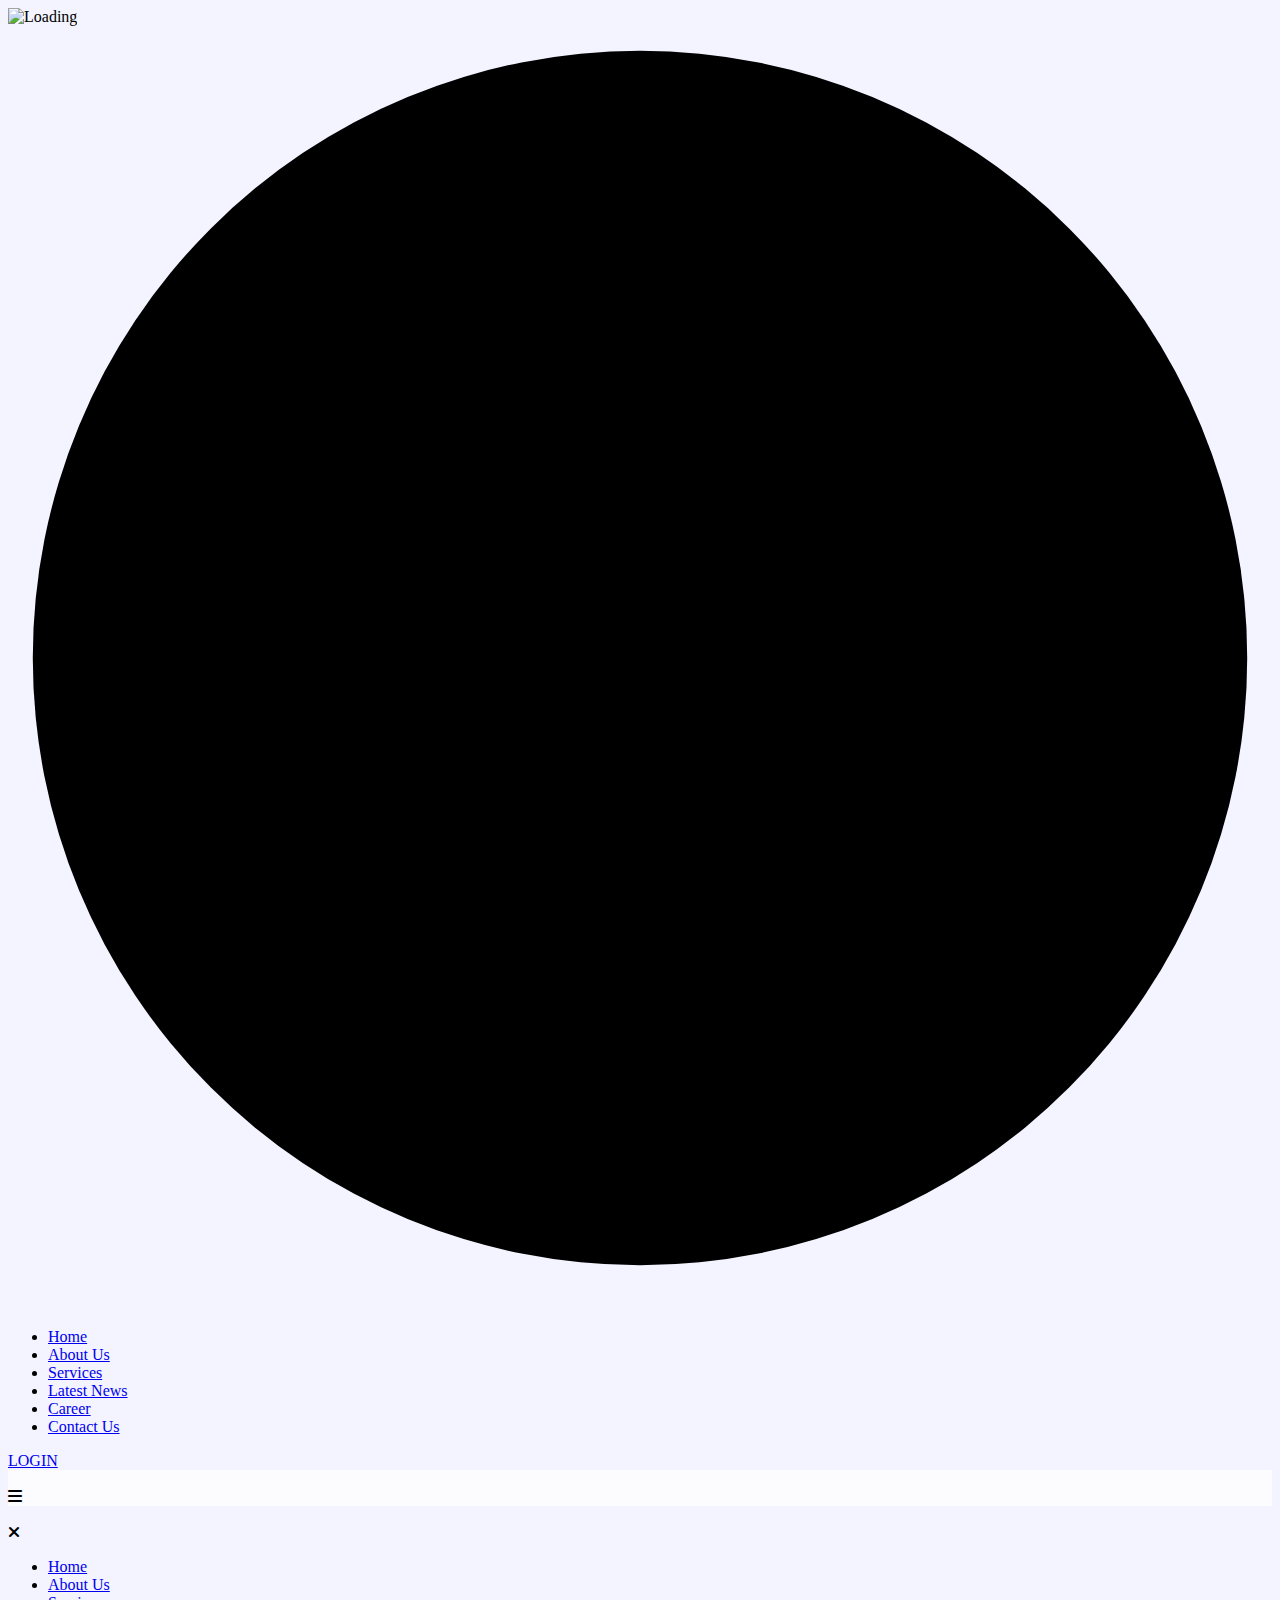
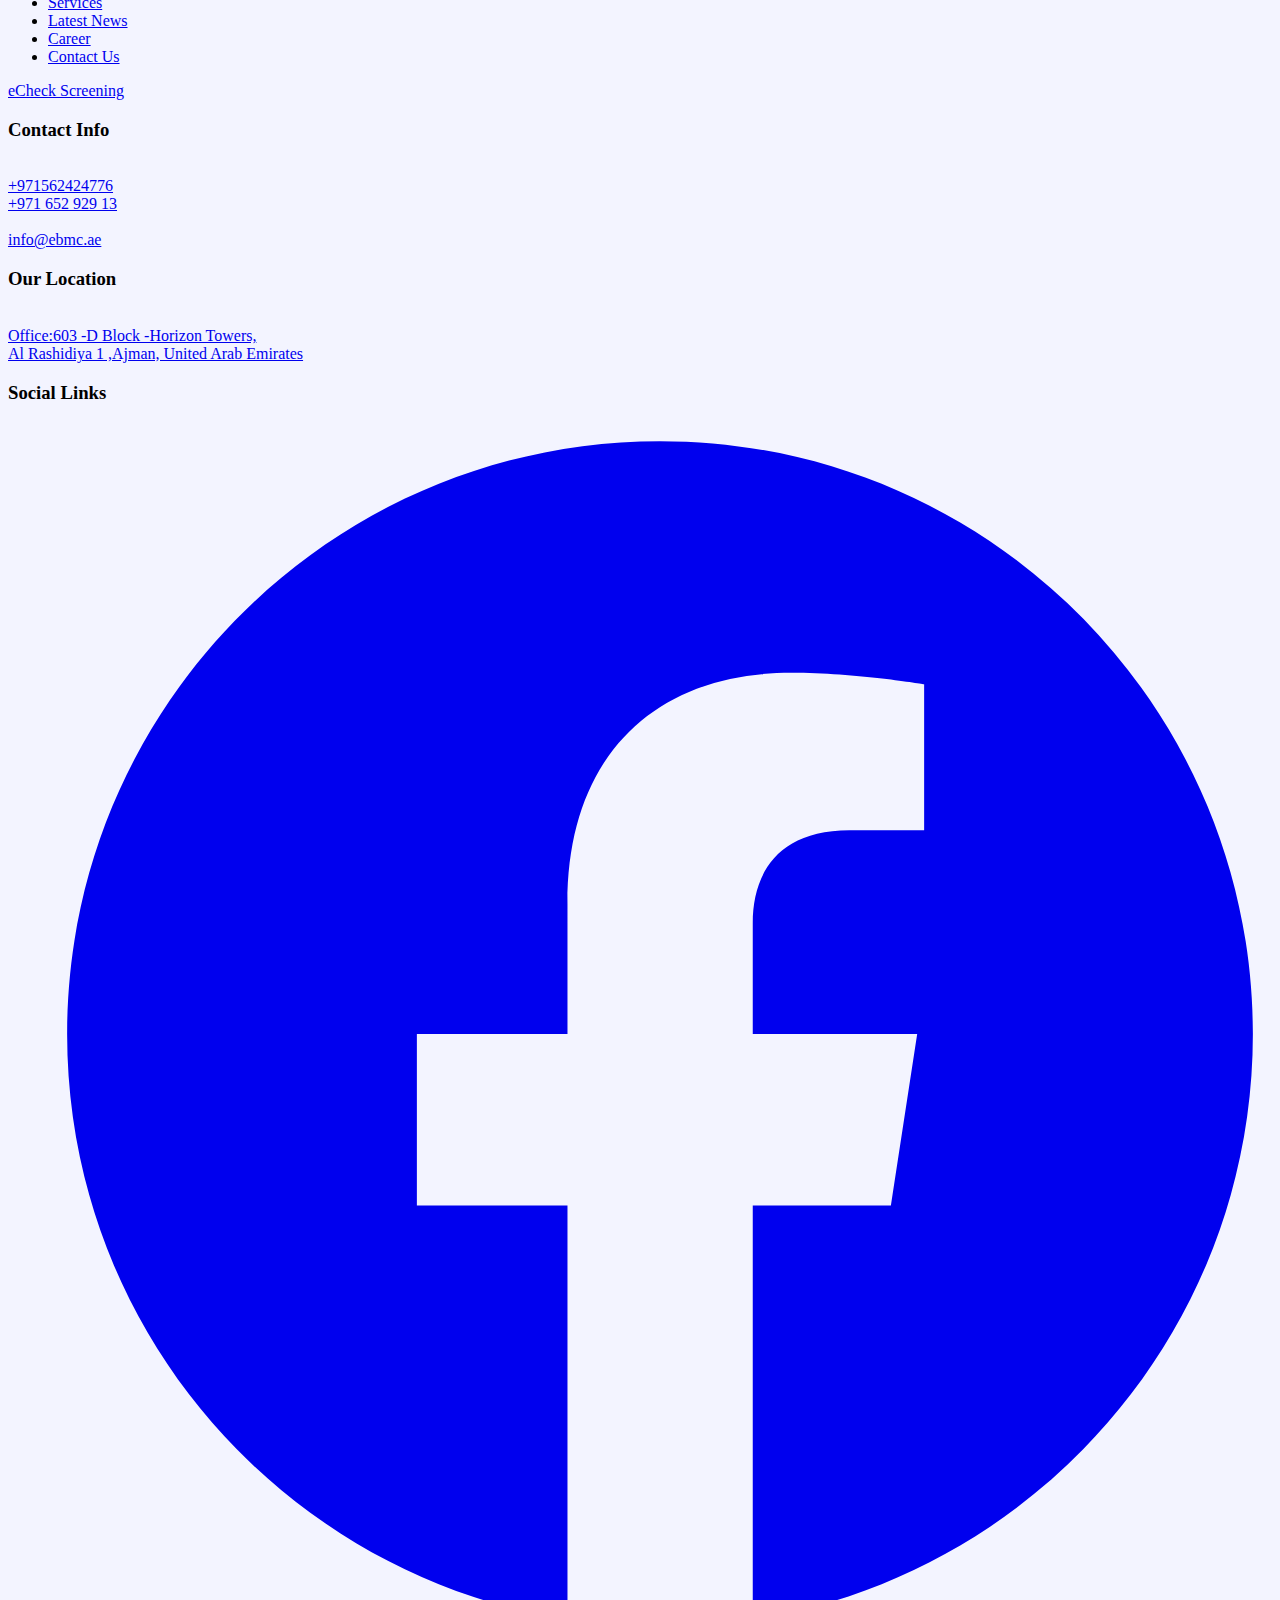
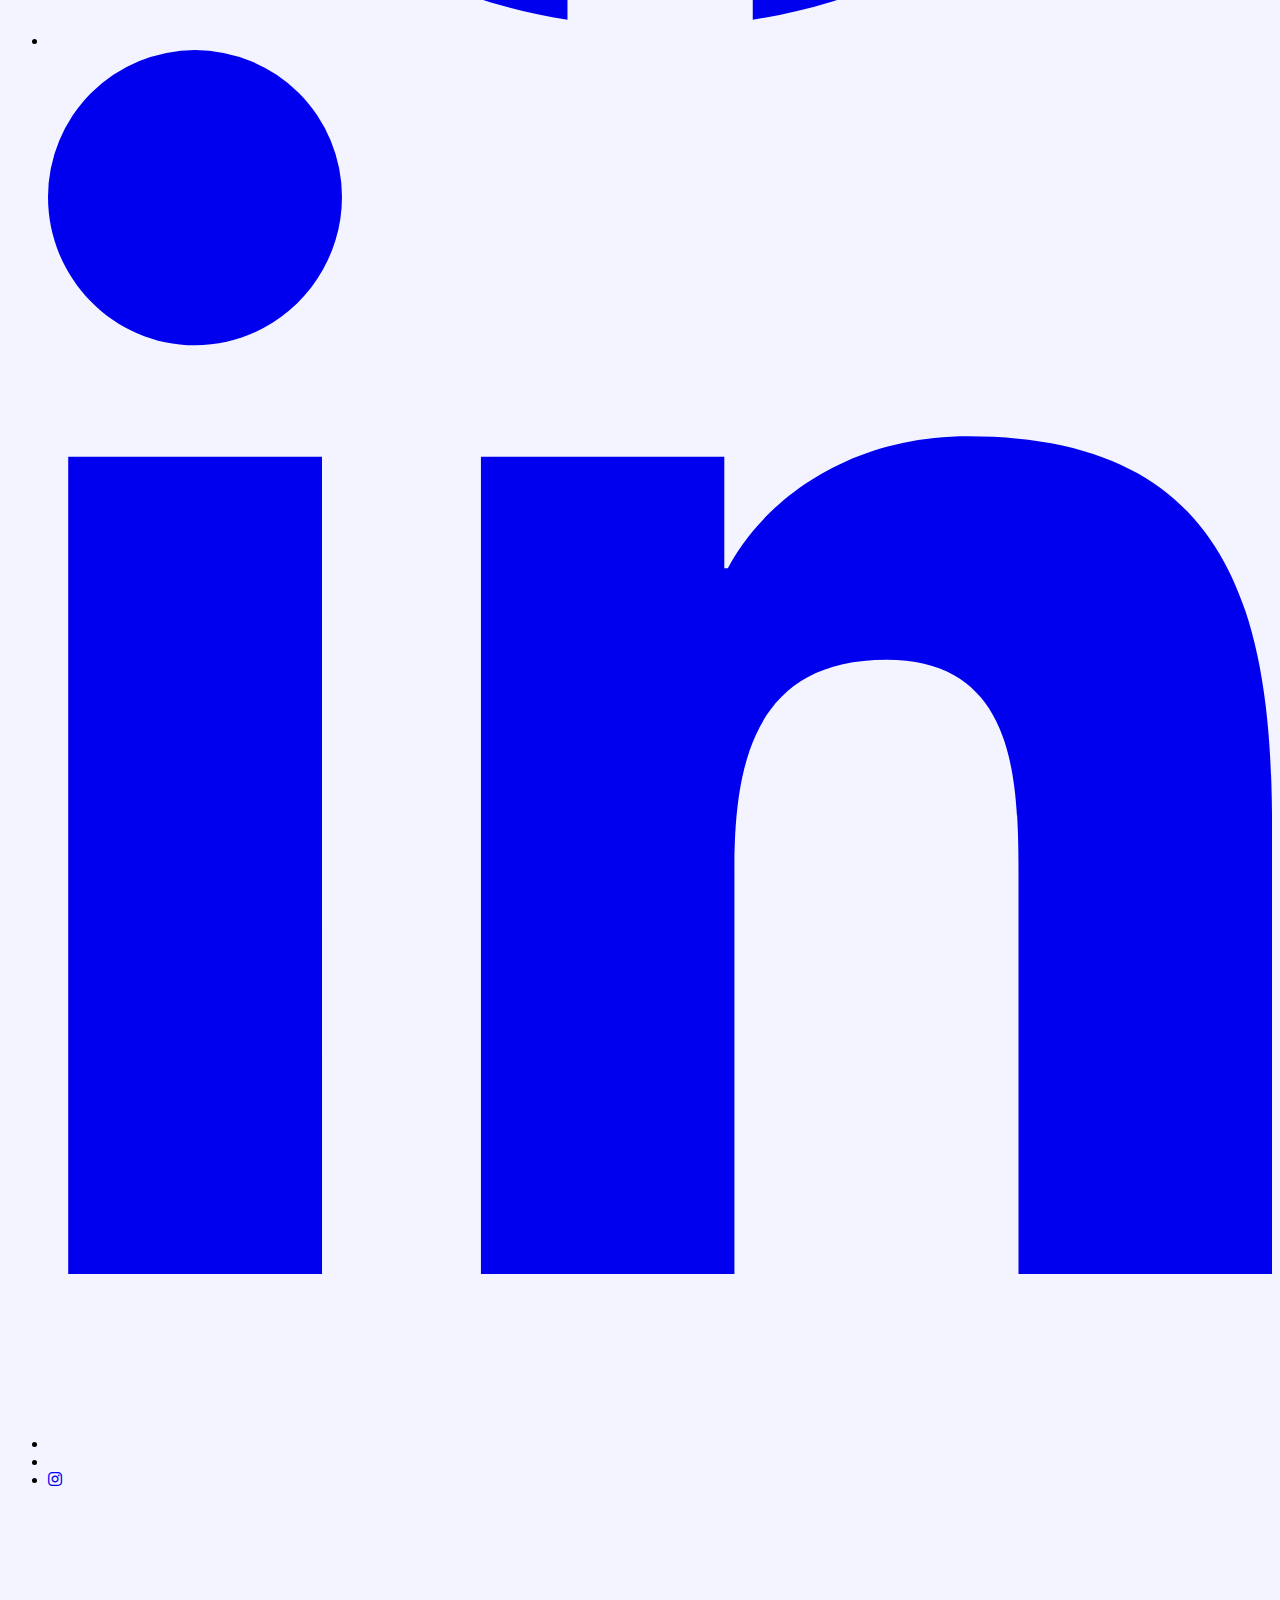
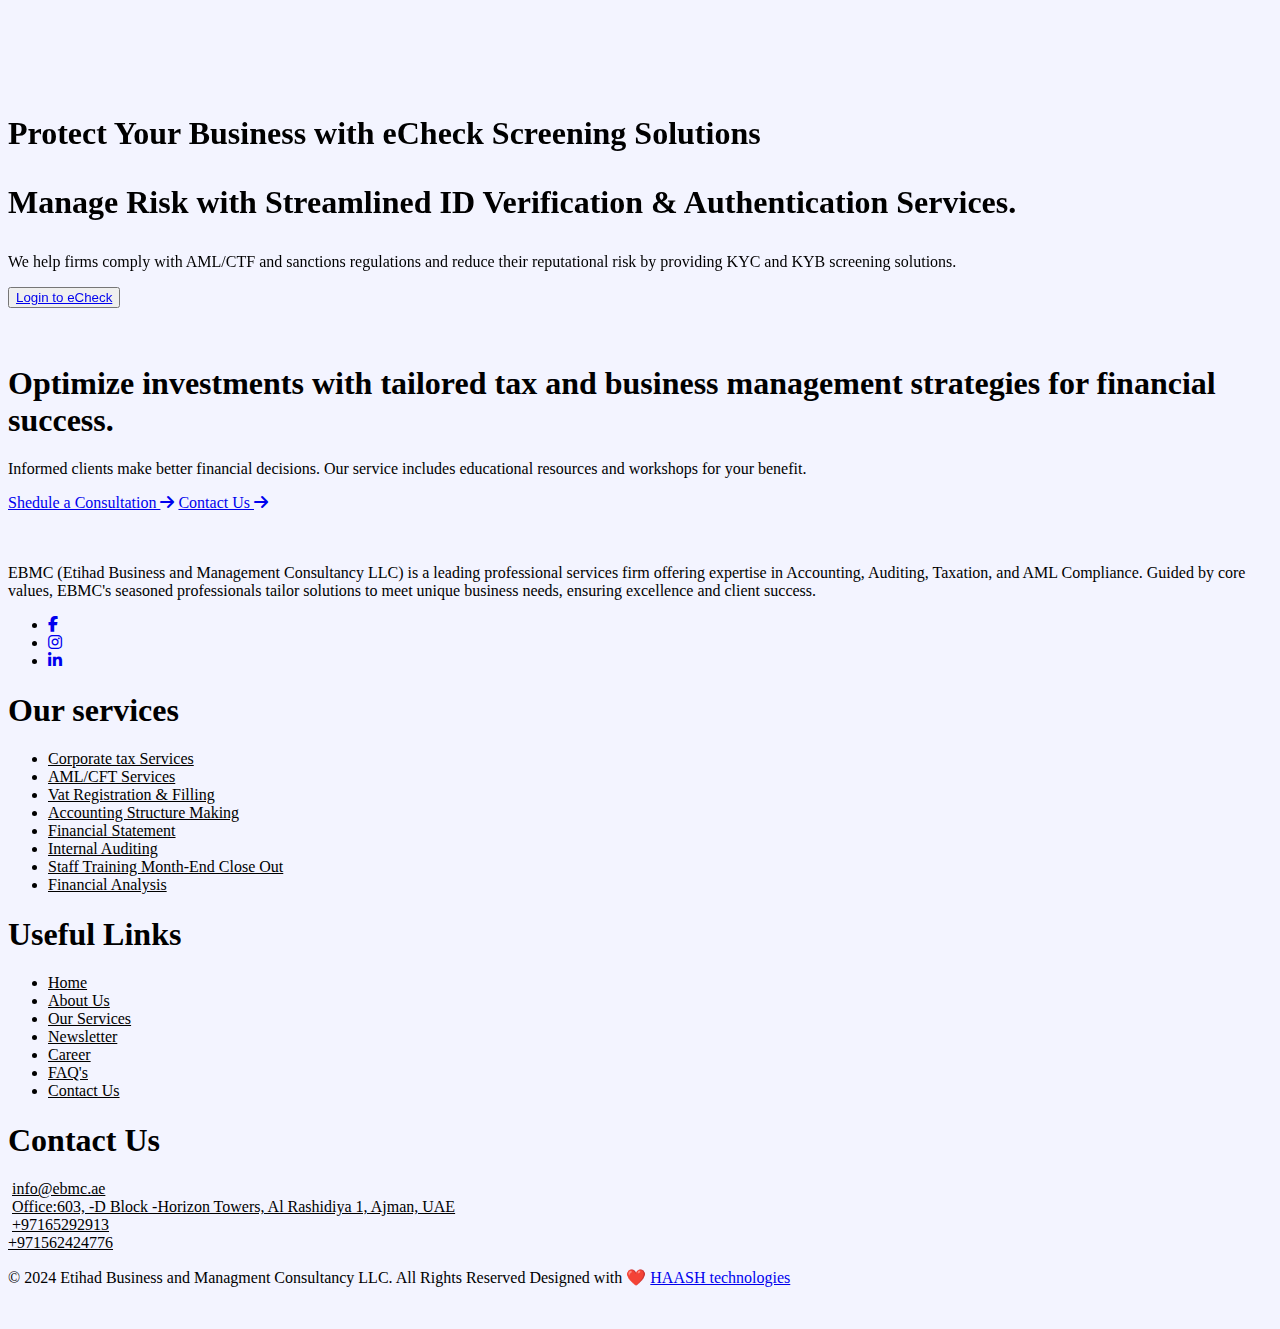
==== aml-home.html @ a1e602c5 "abbs" ====
<!DOCTYPE html>
<html lang="en">

<head>
  <meta charset="UTF-8">
  <meta name="viewport" content="width=device-width, initial-scale=1.0">
  <title>Etihad || Solution at your Finger tips</title>

  <!--=====CSS LINK=======-->
  <link rel="stylesheet" href="assets/css/plugins/bootstrap.min.css">
  <link rel="stylesheet" href="assets/css/plugins/swiper.bundle.css">
  <link rel="stylesheet" href="assets/css/plugins/font-awesome-pro.css">
  <link rel="stylesheet" href="https://cdnjs.cloudflare.com/ajax/libs/font-awesome/6.4.2/css/all.min.css">
  <link rel="preconnect" href="https://fonts.googleapis.com">
  <link rel="stylesheet" href="assets/css/plugins/nice-select.css">
  <link rel="stylesheet" href="assets/css/plugins/owl.carousel.min.css">
  <link rel="stylesheet" href="assets/css/plugins/modal-video.min.css">
  <link href="https://unpkg.com/aos@2.3.1/dist/aos.css" rel="stylesheet">
  <link rel="preconnect" href="https://fonts.googleapis.com">
  <link rel="preconnect" href="https://fonts.gstatic.com" crossorigin>
  <link
    href="https://fonts.googleapis.com/css2?family=Kumbh+Sans:wght@400;500;600;700;800&family=Lora:ital,wght@0,400;0,500;0,600;0,700;1,400;1,500;1,600;1,700&family=Nunito+Sans:ital,opsz,wght@0,6..12,400;0,6..12,500;0,6..12,600;0,6..12,700;0,6..12,800;0,6..12,900;1,6..12,500;1,6..12,600;1,6..12,700;1,6..12,800;1,6..12,900&family=Nunito:ital,wght@0,400;0,500;0,600;0,700;0,800;1,400;1,500;1,600;1,700;1,800&family=Outfit:wght@400;500;600;700;800&display=swap"
    rel="stylesheet">
  <link rel="stylesheet" href="assets/css/plugins/mobile.css">
  <link rel="stylesheet" href="assets/css/plugins/aos.css">
  <link rel="stylesheet" href="assets/css/typography.css">
  <link rel="stylesheet" href="assets/css/master.css">
  <link rel="stylesheet" href="assets/css/style.css">
  <link rel="stylesheet" href="assets/css/plugins/responsive.css">


  <!--=====FAV-ICoN=======-->
  <link rel="shortcut icon" href="web_icon_ethihad.svg" />


  <!--=====JQUERY=======-->
  <script src="assets/js/plugins/jquery-3-6-0.min.js"></script>
  <script src="https://cdnjs.cloudflare.com/ajax/libs/waypoints/4.0.1/jquery.waypoints.min.js"></script>

  <head>

    <style>
      @keyframes fadeInOut {
        0% {
          opacity: 0;
          transform: translateY(20px);
        }

        50% {
          opacity: 1;
          transform: translateY(0);
        }

        100% {
          opacity: 0;
          transform: translateY(-20px);
        }
      }

      .animated-text {
        display: inline-block;
        animation: fadeInOut 3s infinite;
      }
    </style>
  </head>

<body style="background-color: #f3f4ff;">
  <!--=====preloader START=======-->
  <div id="pre-load" class="loader5">
    <div id="loader" class="loader">
      <div class="loader-container">
        <div class="loader-icon"><img src="Eth.svg" alt="Loading"></div>
      </div>
    </div>
  </div>
  <!--=====preloader end=======-->

  <!--=====progress START=======-->

  <div class="paginacontainer">

    <div class="progress-wrap">
      <svg class="progress-circle svg-content" viewBox="-1 -1 102 102">

        <path d="M50,1 a49,49 0 0,1 0,98 a49,49 0 0,1 0,-98" />
      </svg>
    </div>

  </div>

  <!--=====progress END=======-->

  <!--=====HEADER =======-->
  <header class="header about-bg d-none d-lg-block">
    <div class="header-area header header-sticky" id="header">
      <div class="container">
        <div class="row">

          <div class="col-12">
            <div class="header-elements">
              <div class="site-logo">

                <a href="index.html"><img style="height: 56px;" src="Eth.svg" alt=""></a>



              </div>
              <div class="main-menu-ex homepage5 mainmenuex1">
                <ul>
                  <li class="mega-dropdawn"><a href="index.html">Home </i></a>

                  </li>
                  <li><a href="about.html" class="font-outfit font-18 weight-500 color-1">About Us</a></li>
                  <li><a href="servicev1.html" class="font-outfit font-18 weight-500 color-1"> Services </a>
                  <li><a href="news.html" class="font-outfit font-18 weight-500 color-1">Latest News </a>
                  <li><a href="career.html" class="font-outfit font-18 weight-500 color-1">Career </a>

                  </li>

                  <li><a href="contact2.html" class="font-outfit font-18 weight-500 color-1">Contact Us </a>

                  </li>

                </ul>
              </div>
              <div class="contact-3 d-lg-block d-none">
                <div class="all-3-btn theme-btn1">

                  <div class="theme-btn5">
                    <a href="aml-signin.html" class="theme-btn6  font-outfit font-16 weight-700"> LOGIN</a>
                  </div>


                </div>
              </div>
            </div>
          </div>
        </div>
      </div>
    </div>
  </header>
  <!--===== HEADER END=======-->

  <!--=====Mobile header start=======-->
  <div class="mobile-header mobile-header-4 d-block d-lg-none homepagesmall"
    style="background-color: rgba(255, 255, 255, 0.7);">
    <div class="container-fluid">
      <div class="col-12 ">
        <div class="mobile-header-elements">
          <div class="mobile-logo">
            <!-- <a href="index.html"><img src="ehihad logo as.png" alt=""></a> -->
            <a href="index.html"><img style="height: 56px;" src="Eth.svg" alt=""></a>
          </div>
          <div class="mobile-nav-icon dots-menu">
            <i class="fa-solid fa-bars"></i>
          </div>
        </div>
      </div>
    </div>
  </div>

  <div class="mobile-sidebar">
    <div class="logoicons-area">
      <div class="logos">
        <img src="ehihad logo as.png" alt="">
      </div>
      <div class="menu-close">
        <i class="fa-solid fa-xmark"></i>
      </div>
    </div>
    <div class="mobile-nav">

      <ul class="mobile-nav-list">
        <li><a href="index.html" class="font-outfit font-16 weight-500 color">Home </a>

        </li>

        <li><a href="about.html" class="font-outfit font-18 weight-600 color">About Us</a></li>

        <li><a href="servicev1.html" class="font-outfit font-16 weight-500 color"> Services</a>

        </li>
        <li><a href="news.html" class="font-outfit font-18 weight-500 color-1">Latest News </a>
        <li><a href="career.html" class="font-outfit font-18 weight-500 color-1">Career </a>

        </li>

        <li><a href="contact2.html" class="font-outfit font-18 weight-500 color-1">Contact Us </a>

        </li>
      </ul>
      <div class="allmobilesection">
        <a href="#" class="font-outfit  font-18 lineh-18 weight-700 color mobilemenubtn">eCheck Screening</a>
        <div class="single-footer single-footer-menu single-footer4">
          <h3 class="font-outfit font-24 lineh-24 weight-600 color margin-b margin-t24">Contact Info</h3>
          <div class="footer4-contact-info">
            <div class="contact-info-single">
              <div class="contact-info-icon">
                <img src="/phone2.png" alt="">
              </div>
              <div class="contact-info-text">
                <a href="tel:+971562424776" class="font-outfit font-16 lineh-26 weight-500 color-21">+971562424776</a>
                <br> <a href="tel:+97165292913" class="font-outfit font-16 lineh-26 weight-500 color-21">+971 652 929
                  13</a>
              </div>
            </div>

            <div class="contact-info-single">
              <div class="contact-info-icon width:10px">
                <img src="/email7.png" alt="">
              </div>
              <div class="contact-info-text">
                <a href="mailto:info@ebmc.ae" class="font-outfit font-16 lineh-26 weight-500 color-21">info@ebmc.ae</a>
              </div>
            </div>

            <div class="single-footer single-footer-menu single-footer4">
              <h3 class="font-outfit font-24 lineh-24 weight-600 color margin-b margin-t24">Our Location</h3>

              <div class="contact-info-single">
                <div class="contact-info-icon">
                  <img src="/location2.png" alt="">
                </div>
                <div class="contact-info-text">
                  <a href="mailto:info@ebmc.ae" class="font-outfit font-16 lineh-26 weight-500 color-21">Office:603 -D
                    Block -Horizon Towers, <br>Al Rashidiya 1 ,Ajman, United Arab Emirates</a>
                </div>
              </div>

            </div>
            <div class="single-footer single-footer-menu single-footer4">
              <h3 class="font-outfit font-24 lineh-24 weight-600 color margin-b margin-t24">Social Links</h3>

              <div class="social social4-menu social4">
                <ul>
                  <li>
                    <a data-bs-toggle="tooltip" title="Facebook"
                      href="https://www.facebook.com/eatcuae?mibextid=hu50Ix"><svg class="svg-inline--fa fa-facebook"
                        aria-hidden="true" focusable="false" data-prefix="fab" data-icon="facebook" role="img"
                        xmlns="http://www.w3.org/2000/svg" viewBox="0 0 512 512" data-fa-i2svg="">
                        <path fill="currentColor"
                          d="M504 256C504 119 393 8 256 8S8 119 8 256c0 123.8 90.69 226.4 209.3 245V327.7h-63V256h63v-54.64c0-62.15 37-96.48 93.67-96.48 27.14 0 55.52 4.84 55.52 4.84v61h-31.28c-30.8 0-40.41 19.12-40.41 38.73V256h68.78l-11 71.69h-57.78V501C413.3 482.4 504 379.8 504 256z">
                        </path>
                      </svg><!-- <i class="fa-brands fa-facebook"></i> Font Awesome fontawesome.com --></a>
                  </li>
                  <li>
                    <a data-bs-toggle="tooltip" title="Linked in"
                      href="https://www.linkedin.com/company/etihad-accounting-and-tax-consultancy/"><svg
                        class="svg-inline--fa fa-linkedin-in" aria-hidden="true" focusable="false" data-prefix="fab"
                        data-icon="linkedin-in" role="img" xmlns="http://www.w3.org/2000/svg" viewBox="0 0 448 512"
                        data-fa-i2svg="">
                        <path fill="currentColor"
                          d="M100.3 448H7.4V148.9h92.88zM53.79 108.1C24.09 108.1 0 83.5 0 53.8a53.79 53.79 0 0 1 107.6 0c0 29.7-24.1 54.3-53.79 54.3zM447.9 448h-92.68V302.4c0-34.7-.7-79.2-48.29-79.2-48.29 0-55.69 37.7-55.69 76.7V448h-92.78V148.9h89.08v40.8h1.3c12.4-23.5 42.69-48.3 87.88-48.3 94 0 111.3 61.9 111.3 142.3V448z">
                        </path>
                      </svg><!-- <i class="fa-brands fa-linkedin-in"></i> Font Awesome fontawesome.com --></a>
                  </li>
                  <li>
                  <li><a href="https://www.instagram.com/etihad_bmc?igsh=d3FqOHIzMW1yOXBr&utm_source=qr"><i
                        class="fa-brands fa-instagram"></i></a></li>
                  </li>

                </ul>
              </div>

            </div>

          </div>

        </div>
      </div>
    </div>
  </div>
  <!--===== Mobile header end=======-->
  <!--===== WElCOME STARTS=======-->
  <!-- <div class="welcomeabout-area">
    <div class="row">
      <div class="col-lg-12">
        <div class="welcomeaboiut2 text-center">
          <h1 class="font-lora font-60 lineh-64 weight-500 color margin-b24">Career</h1>
          <p class="font-20 weight-500 font-ks lineh-20 color"><a href="index.html" class="color">Home</a><span><i
                class="fa-solid fa-angle-right"></i></span>Career</p>
        </div>
      </div>
    </div>
  </div> -->
  <!--===== WElCOME END=======-->

  <div style="margin-top: 100px;" class="section  overlay-opacity-8 bg-cover lazy " data-loaded="true">

    <div class="container">

      <div class="row text-center-md text-center-xs d-middle justify-content-start">

        <div class="col-12 col-lg-6 mb-5  text-white aos-init aos-animate" data-aos="fade-in" data-aos-delay="0"
          data-aos-offset="0">
          <div class="col-md-12" style="color: black;">
						<img class="img-fluid p-4" style="height: 100px;"pnglogo-02-01.png" alt="">
					</div>

          <!-- main title -->
          <h1 class="display-4 fw-bold mb-0">
            <span class="d-inline-block color-29 ">

              <span class="about3span  font-ks lineh-16 font-16 weight-600 color-29 d-inline-block margin-b24">Protect
                Your Business with eCheck Screening Solutions</span>

              <p >Manage Risk with Streamlined ID Verification & Authentication Services.</p>
            </span>
          </h1>

          <!-- slogan -->
          <p class="h6 fw-normal color-29 pt-4  mb-0">
            We help firms comply with AML/CTF and sanctions regulations and reduce their reputational risk by providing
            KYC and KYB screening solutions.

          </p>
          <div>
           
              <button class="loginbtn_mobile d-sm-block d-lg-none" >
                <a href="aml-signin.html" class=" weight-700 "> Login to eCheck</a>
              </button>


           
          </div>
        </div>

        <div class="col-12 col-lg-6 pb-5 text-align-end text-center-md text-center-xs aos-init aos-animate"
          data-aos="fade-in" data-aos-delay="50" data-aos-offset="0">

          <div class="d-inline-block  shadow-primary-xs rounded p-4 p-md-5 w-100 max-w-40 text-align-end">


            <div class="" data-aos="zoom-out" data-aos-duration="1200">
              <div class=             <img src="onimg/Artboard 1.webp" alt="" class="amlimg-1">
                <img src="onimg/out1.webp" alt="" class="amlimg-2 ">
                <img src="onimg/about img 2.jpeg" alt="" class="amlimg-3 ">
              </div>

            </div>


          </div>

        </div>

      </div>

    </div>

  </div>

  <!--===== CTA STARST=======-->
  <div class="cta5-section-area section-padding4">
    <img src="ntor/elementor72.png" alt="" class="elementors72">
    <div class="container">
      <div class="row align-items-center">
        <div class="col-lg-6">
          <div class="cta5-auhtor6-area pt-5">
            <h1 class="font-ks font-48 lineh-52 color weight-600 margin-b text-capitalize">Optimize
              investments with tailored tax and business management strategies for financial success.</h1>
            <p class="font-ks  lineh-26 weight-500 color-21">Informed clients make better financial
              decisions. Our service includes educational resources and workshops for your benefit.</p>
          </div>
        </div>
        <div class="col-lg-2"></div>
        <div class="col-lg-4">
          <div class="cta5-btn5-sexction">
            <a href="https://wa.link/o4ztme" target="_blank"
              class="theme6-btn6 bakgrnd5 font-ks lineh-16 weight-700 color font-16">Shedule a Consultation <span><i
                  class="fa-solid fa-arrow-right"></i></span></a>
            <a href="contact2.html" class="theme6-btn6 backgrnd6 font-ks lineh-16 weight-700 color-29 font-16">Contact
              Us <span><i class="fa-solid fa-arrow-right"></i></span></a>
          </div>
        </div>
      </div>
    </div>
    <img src="ntor/elementor72.png" alt="" class="elementors73">
  </div>
  <!--===== CTA END=======-->

  <!--===== FOOTER  STARTS=======-->
  <div class="footer5-section5-area5">
    <div class="container">
      <div class="row">
        <div class="col-lg-12">
          <div class="footer-all-padding section-padding5">
            <div class="row">
              <div class="col-lg-4 col-md-6">
                <div class="footer-logo2">
                  <img style="height: 56px;" src="Eth.svg" alt="">
                  <p class="font-16 lineh-26  weight-400 font-outfit margin-b24 margin-t">
                    EBMC (Etihad Business and Management Consultancy LLC) is a leading professional services firm
                    offering expertise in Accounting, Auditing, Taxation, and AML Compliance. Guided by core values,
                    EBMC's seasoned professionals tailor solutions to meet unique business needs, ensuring excellence
                    and client success.</p>
                  <div class="social2-links homelist">
                    <ul>
                      <li><a href="https://www.facebook.com/eatcuae?mibextid=hu50Ix"><i
                            class="fa-brands fa-facebook-f"></i></a></li>

                      <li><a href="https://www.instagram.com/etihad_bmc?igsh=d3FqOHIzMW1yOXBr&utm_source=qr"><i
                            class="fa-brands fa-instagram"></i></a></li>
                      <li><a href="https://www.linkedin.com/company/etihad-accounting-and-tax-consultancy/"
                          class="ml1"><i class="fa-brands fa-linkedin-in"></i></a></li>

                    </ul>
                  </div>

                </div>
              </div>
              <div class="col-lg-2 col-md-6">
                <div class="our-service-area">
                  <h1 style="color: black;" class="font-20 color-21 lineh-20 font-outfit margin-b24 weight-600">Our
                    services</h1>
                  <div class="servicefooter-list">
                    <ul>

                      <li><a style="color: black" href="#"
                          class="font-outfit font-16 color-21 lineh-16 weight-400 margin-t d-inline-block">Corporate tax
                          Services</a></li>
                      <li><a style="color: black" href="#"
                          class="font-outfit font-16 color-21 lineh-16 weight-400 margin-t d-inline-block">AML/CFT
                          Services</a></li>
                      <li><a style="color: black" href="#"
                          class="font-outfit font-16 color-21 lineh-16 weight-400 margin-t d-inline-block">Vat
                          Registration & Filling</a></li>
                      <li><a style="color: black" href="#"
                          class="font-outfit font-16 color-21 lineh-16 weight-400 margin-t d-inline-block">Accounting
                          Structure Making</a></li>
                      <li><a style="color: black" href="#"
                          class="font-outfit font-16 color-21 lineh-16 weight-400 margin-t d-inline-block">Financial
                          Statement</a></li>
                      <li><a style="color: black" href="#"
                          class="font-outfit font-16 color-21 lineh-16 weight-400 margin-t d-inline-block">Internal
                          Auditing</a></li>
                      <li><a style="color: black" href="#"
                          class="font-outfit font-16 color-21 lineh-16 weight-400 margin-t d-inline-block">Staff
                          Training Month-End Close Out</a></li>
                      <li><a style="color: black" href="#"
                          class="font-outfit font-16 color-21 lineh-16 weight-400 margin-t d-inline-block">Financial
                          Analysis</a></li>
                    </ul>
                  </div>
                </div>
              </div>
              <div class="col-lg-1"></div>
              <div class="col-lg-2 col-md-6">
                <div class="our-service-area">
                  <h1 style="color: black" class="font-20 color-21 lineh-20 font-outfit margin-b24 weight-600">Useful
                    Links</h1>
                  <div class="servicefooter-list ">
                    <ul>
                      <li><a style="color: black" href="index.html"
                          class="font-outfit font-16 color-21 lineh-16 weight-400">Home</a></li>
                      <li><a style="color: black" href="about.html"
                          class="font-outfit font-16 color-21 lineh-16 weight-400 margin-t d-inline-block">About Us </a>
                      </li>
                      <li><a style="color: black" href="servicev1.html"
                          class="font-outfit font-16 color-21 lineh-16 weight-400 margin-t d-inline-block">Our
                          Services</a></li>
                      <li><a style="color: black" href="news.html"
                          class="font-outfit font-16 color-21 lineh-16 weight-400 margin-t d-inline-block">Newsletter</a>
                      </li>
                      <li><a style="color: black" href="career.html"
                          class="font-outfit font-16 color-21 lineh-16 weight-400 margin-t d-inline-block">Career</a>
                      </li>
                      <li><a style="color: black" href="contact2.html"
                          class="font-outfit font-16 color-21 lineh-16 weight-400 margin-t d-inline-block">FAQ's</a>
                      </li>
                      <li><a style="color: black" href="contact2.html"
                          class="font-outfit font-16 color-21 lineh-16 weight-400 margin-t d-inline-block">Contact
                          Us</a></li>
                    </ul>
                  </div>
                </div>
              </div>
              <div class="col-lg-3 col-md-6">
                <div class="contact-footer">
                  <h1 style="color: black" class="font-20 color-21 lineh-20 font-outfit margin-b24 weight-600">Contact
                    Us</h1>
                  <div class="email4">
                    <img src="/email4.svg" alt="">
                    <a style="color: black" href="mailto:info@ebmc.ae"
                      class="font-16 lineh-24 color-21 weight-400 font-outfit">info@ebmc.ae</a>
                  </div>
                  <div class="email4 margin-t">
                    <img src="/location3.svg" alt="">
                    <a style="color: black" href="mailto:info@ebmc.ae"
                      class="font-16 lineh-24 color-21 weight-400 font-outfit">Office:603, -D Block -Horizon Towers, Al
                      Rashidiya 1, Ajman, UAE</a>
                  </div>
                  <div class="email4 margin-t">
                    <img src="/phone5.svg" alt="">
                    <a style="color: black" href="tel:97165292913"
                      class="font-16 lineh-24 color-21 weight-400 font-outfit">+97165292913</a> <br>

                    <a style="color: black" href="tel:1234567890"
                      class="font-16 lineh-24 color-21 weight-400 font-outfit">+971562424776</a>
                  </div>

                </div>
              </div>
            </div>
          </div>
        </div>

        <div class="border-10"></div>
        <div class="copyright">
          <div class="row">
            <div class="col-lg-12 text-center">
              <div class="copyright1">
                <p class="font-outfit font-16 lineh-26 weight-400 ">© 2024 Etihad Business and Managment Consultancy
                  LLC. All Rights Reserved Designed with ❤️ <a href="https://teamhaash.com/">HAASH technologies</a></p>
              </div>
            </div>
          </div>
        </div>
      </div>
    </div>
    <img src="ntor/elementor35.png" alt="" class="elementors4">
  </div>
  <!--===== FOOTER  END=======-->

  <!--=====JS=======-->
  <script src="assets/js/plugins/bootstrap.min.js"></script>
  <script src="assets/js/plugins/swiper.bundle.js"></script>
  <script src="assets/js/plugins/owl.carousel.min.js"></script>
  <script src="assets/js/plugins/jquery-modal-video.min.js"></script>
  <script src="assets/js/plugins/fontawesome.js"></script>
  <script src="assets/js/plugins/counter.js"></script>
  <script src="https://unpkg.com/aos@2.3.1/dist/aos.js"></script>
  <script src="assets/js/plugins/jquery.nice-select.js"></script>
  <script src="https://cdnjs.cloudflare.com/ajax/libs/jquery.lazyload/1.9.1/jquery.lazyload.min.js"></script>
  <script src="assets/js/plugins/jquery.lineProgressbar.js"></script>
  <script src="assets/js/plugins/isotope.pkgd.min.js"></script>
  <script src="assets/js/plugins/propper.min.js"></script>
  <script src="https://unpkg.com/imagesloaded@5/imagesloaded.pkgd.min.js"></script>
  <script src="https://cdnjs.cloudflare.com/ajax/libs/jquery.imagesloaded/5.0.0/imagesloaded.pkgd.min.js"></script>
  <script src="assets/js/plugins/tippy.js"></script>
  <script src="assets/js/plugins/jquery.nice-select.js"></script>
  <script src="https://cdn.jsdelivr.net/npm/@popperjs/core@2.11.6/dist/umd/popper.min.js"
    integrity="sha384-oBqDVmMz9ATKxIep9tiCxS/Z9fNfEXiDAYTujMAeBAsjFuCZSmKbSSUnQlmh/jp3"
    crossorigin="anonymous"></script>
  <script src="assets/js/plugins/mobilemenu.js"></script>
  <script src="assets/js/main.js"></script>

</body>

</html>
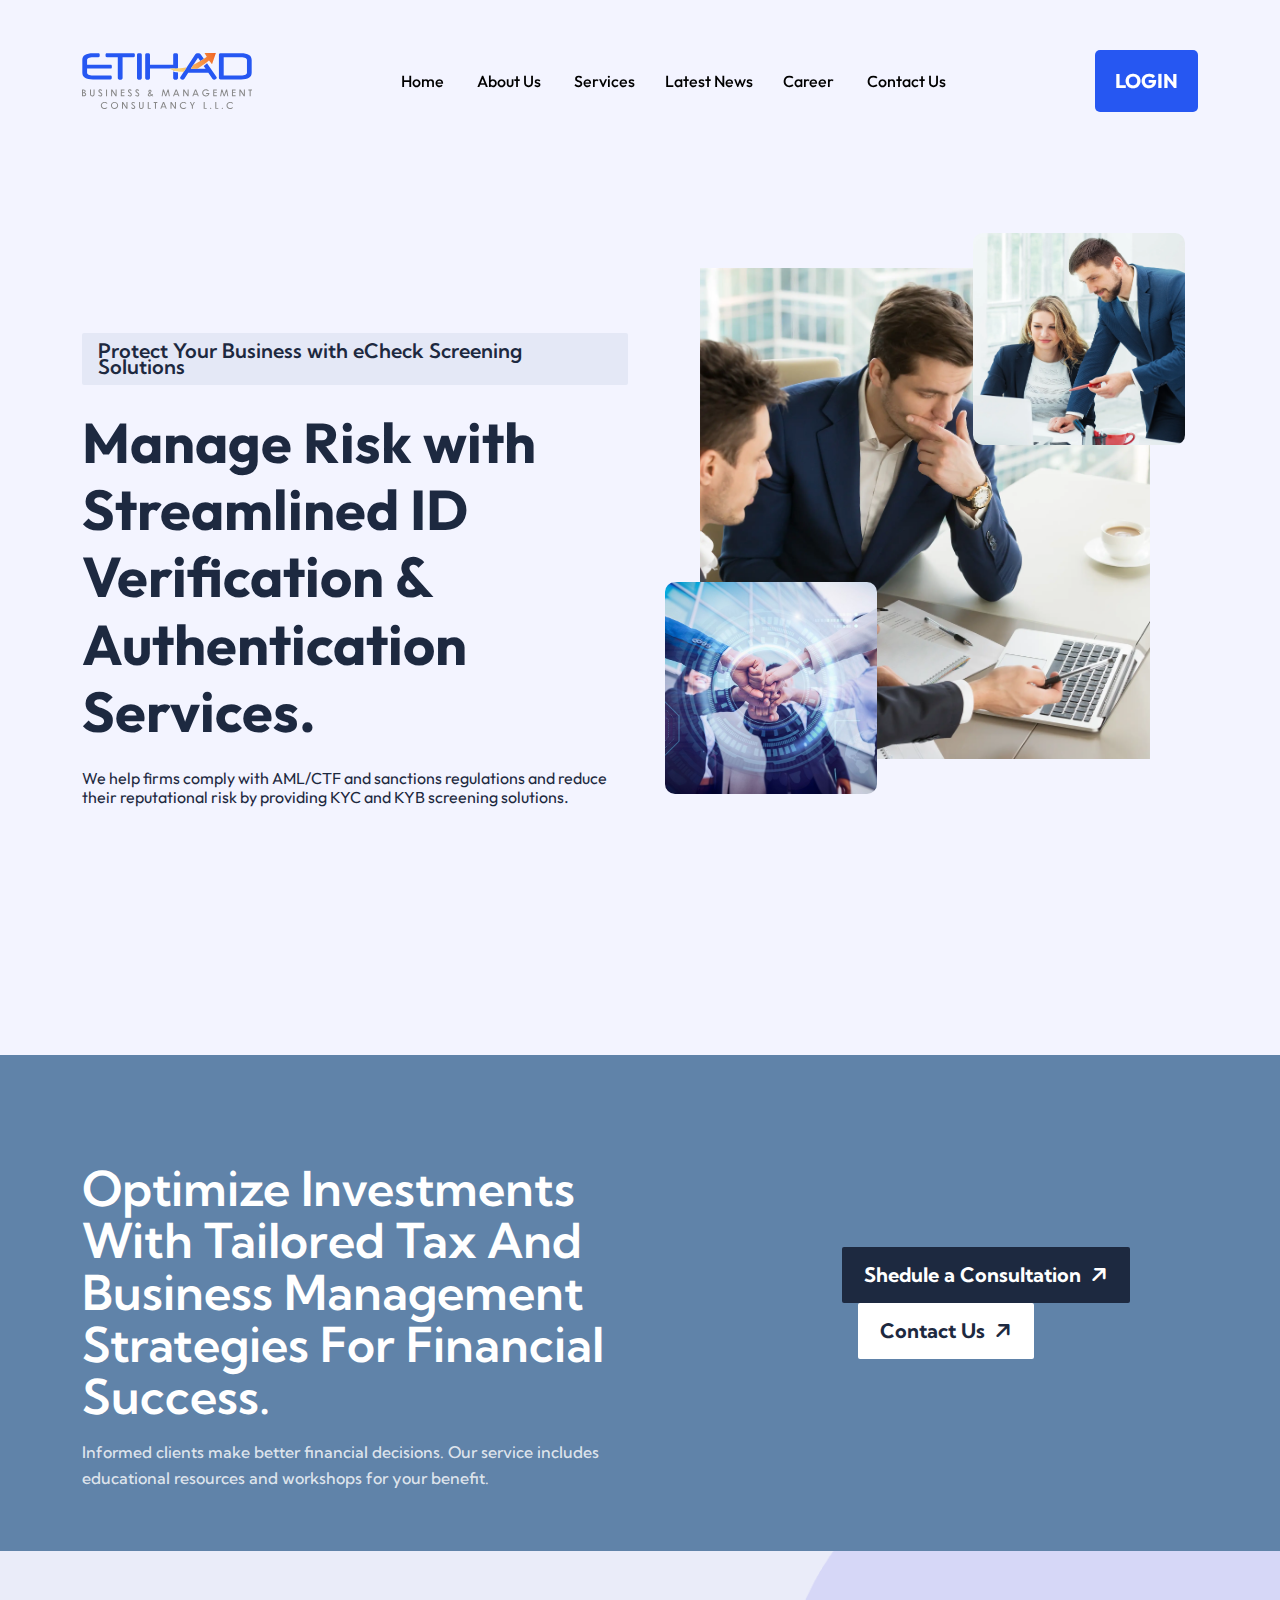
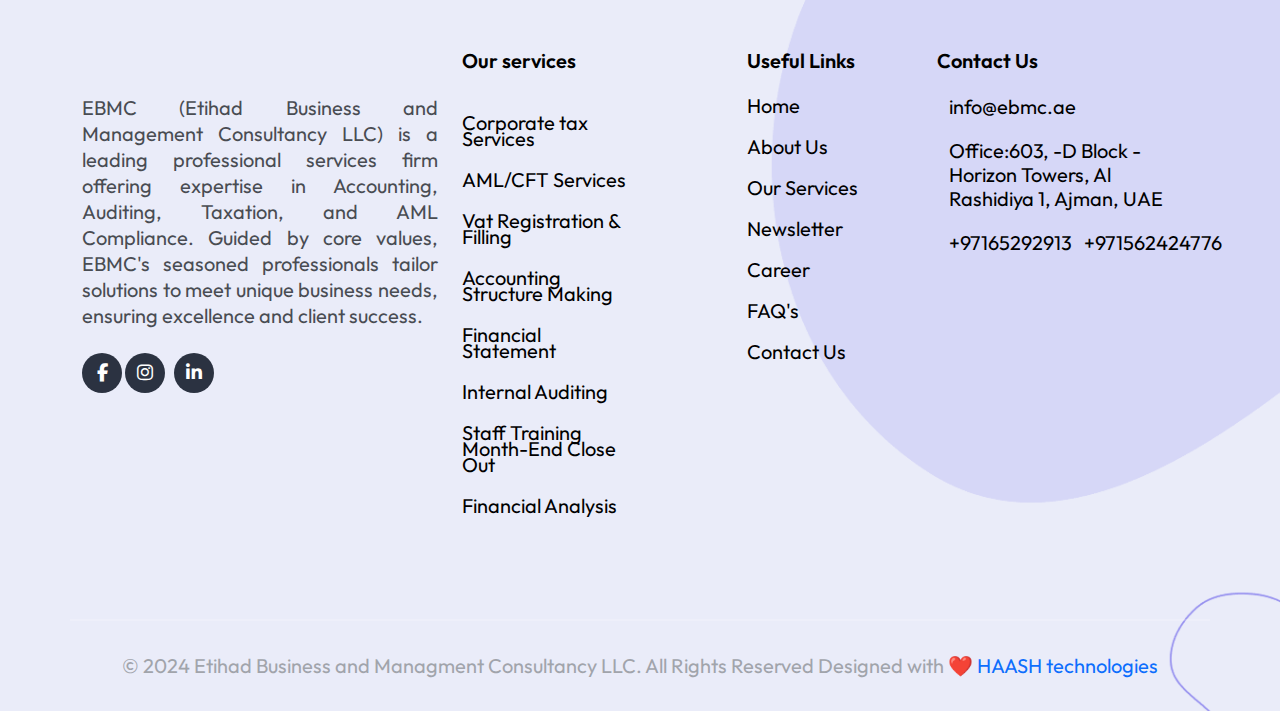
==== commit b584ca71: "directoris updated" ====
--- a/aml-home.html
+++ b/aml-home.html
@@ -100,7 +100,7 @@
             <div class="header-elements">
               <div class="site-logo">
 
-                <a href="index.html"><img style="height: 56px;" src="Eth.svg" alt=""></a>
+                <a href="index.html"><img style="height: 56px;" src="assets/images/logo/Eth.svg" alt=""></a>
 
 
 
@@ -332,9 +332,9 @@
 
 
             <div class="" data-aos="zoom-out" data-aos-duration="1200">
-              <div class=             <img src="onimg/Artboard 1.webp" alt="" class="amlimg-1">
-                <img src="onimg/out1.webp" alt="" class="amlimg-2 ">
-                <img src="onimg/about img 2.jpeg" alt="" class="amlimg-3 ">
+              <div><img src="assets/images/sectionimg/Artboard 1.webp" alt="" class="amlimg-1">
+                <img src="assets/images/sectionimg/out1.webp" alt="" class="amlimg-2 ">
+                <img src="assets/images/sectionimg/about img 2.jpeg" alt="" class="amlimg-3 ">
               </div>
 
             </div>
--- a/assets/css/plugins/nice-select.css
+++ b/assets/css/plugins/nice-select.css
@@ -0,0 +1,138 @@
+.nice-select {
+  -webkit-tap-highlight-color: transparent;
+  background-color: #fff;
+  border-radius: 5px;
+  border: solid 1px #e8e8e8;
+  box-sizing: border-box;
+  clear: both;
+  cursor: pointer;
+  display: block;
+  float: left;
+  font-family: inherit;
+  font-size: 14px;
+  font-weight: normal;
+  height: 42px;
+  line-height: 40px;
+  outline: none;
+  padding-left: 18px;
+  padding-right: 30px;
+  position: relative;
+  text-align: left !important;
+  -webkit-transition: all 0.2s ease-in-out;
+  transition: all 0.2s ease-in-out;
+  -webkit-user-select: none;
+     -moz-user-select: none;
+      -ms-user-select: none;
+          user-select: none;
+  white-space: nowrap;
+  width: auto; }
+  .nice-select:hover {
+    border-color: #dbdbdb; }
+  .nice-select:active, .nice-select.open, .nice-select:focus {
+    border-color: #999; }
+  .nice-select:after {
+    border-bottom: 2px solid #999;
+    border-right: 2px solid #999;
+    content: '';
+    display: block;
+    height: 5px;
+    margin-top: -4px;
+    pointer-events: none;
+    position: absolute;
+    right: 12px;
+    top: 50%;
+    -webkit-transform-origin: 66% 66%;
+        -ms-transform-origin: 66% 66%;
+            transform-origin: 66% 66%;
+    -webkit-transform: rotate(45deg);
+        -ms-transform: rotate(45deg);
+            transform: rotate(45deg);
+    -webkit-transition: all 0.15s ease-in-out;
+    transition: all 0.15s ease-in-out;
+    width: 5px; }
+  .nice-select.open:after {
+    -webkit-transform: rotate(-135deg);
+        -ms-transform: rotate(-135deg);
+            transform: rotate(-135deg); }
+  .nice-select.open .list {
+    opacity: 1;
+    pointer-events: auto;
+    -webkit-transform: scale(1) translateY(0);
+        -ms-transform: scale(1) translateY(0);
+            transform: scale(1) translateY(0); }
+  .nice-select.disabled {
+    border-color: #ededed;
+    color: #999;
+    pointer-events: none; }
+    .nice-select.disabled:after {
+      border-color: #cccccc; }
+  .nice-select.wide {
+    width: 100%; }
+    .nice-select.wide .list {
+      left: 0 !important;
+      right: 0 !important; }
+  .nice-select.right {
+    float: right; }
+    .nice-select.right .list {
+      left: auto;
+      right: 0; }
+  .nice-select.small {
+    font-size: 12px;
+    height: 36px;
+    line-height: 34px; }
+    .nice-select.small:after {
+      height: 4px;
+      width: 4px; }
+    .nice-select.small .option {
+      line-height: 34px;
+      min-height: 34px; }
+  .nice-select .list {
+    background-color: #fff;
+    border-radius: 5px;
+    box-shadow: 0 0 0 1px rgba(68, 68, 68, 0.11);
+    box-sizing: border-box;
+    margin-top: 4px;
+    opacity: 0;
+    overflow: hidden;
+    padding: 0;
+    pointer-events: none;
+    position: absolute;
+    top: 100%;
+    left: 0;
+    -webkit-transform-origin: 50% 0;
+        -ms-transform-origin: 50% 0;
+            transform-origin: 50% 0;
+    -webkit-transform: scale(0.75) translateY(-21px);
+        -ms-transform: scale(0.75) translateY(-21px);
+            transform: scale(0.75) translateY(-21px);
+    -webkit-transition: all 0.2s cubic-bezier(0.5, 0, 0, 1.25), opacity 0.15s ease-out;
+    transition: all 0.2s cubic-bezier(0.5, 0, 0, 1.25), opacity 0.15s ease-out;
+    z-index: 9; }
+    .nice-select .list:hover .option:not(:hover) {
+      background-color: transparent !important; }
+  .nice-select .option {
+    cursor: pointer;
+    font-weight: 400;
+    line-height: 40px;
+    list-style: none;
+    min-height: 40px;
+    outline: none;
+    padding-left: 18px;
+    padding-right: 29px;
+    text-align: left;
+    -webkit-transition: all 0.2s;
+    transition: all 0.2s; }
+    .nice-select .option:hover, .nice-select .option.focus, .nice-select .option.selected.focus {
+      background-color: #f6f6f6; }
+    .nice-select .option.selected {
+      font-weight: bold; }
+    .nice-select .option.disabled {
+      background-color: transparent;
+      color: #999;
+      cursor: default; }
+
+.no-csspointerevents .nice-select .list {
+  display: none; }
+
+.no-csspointerevents .nice-select.open .list {
+  display: block; }
--- a/assets/css/plugins/modal-video.min.css
+++ b/assets/css/plugins/modal-video.min.css
@@ -0,0 +1 @@
+@keyfr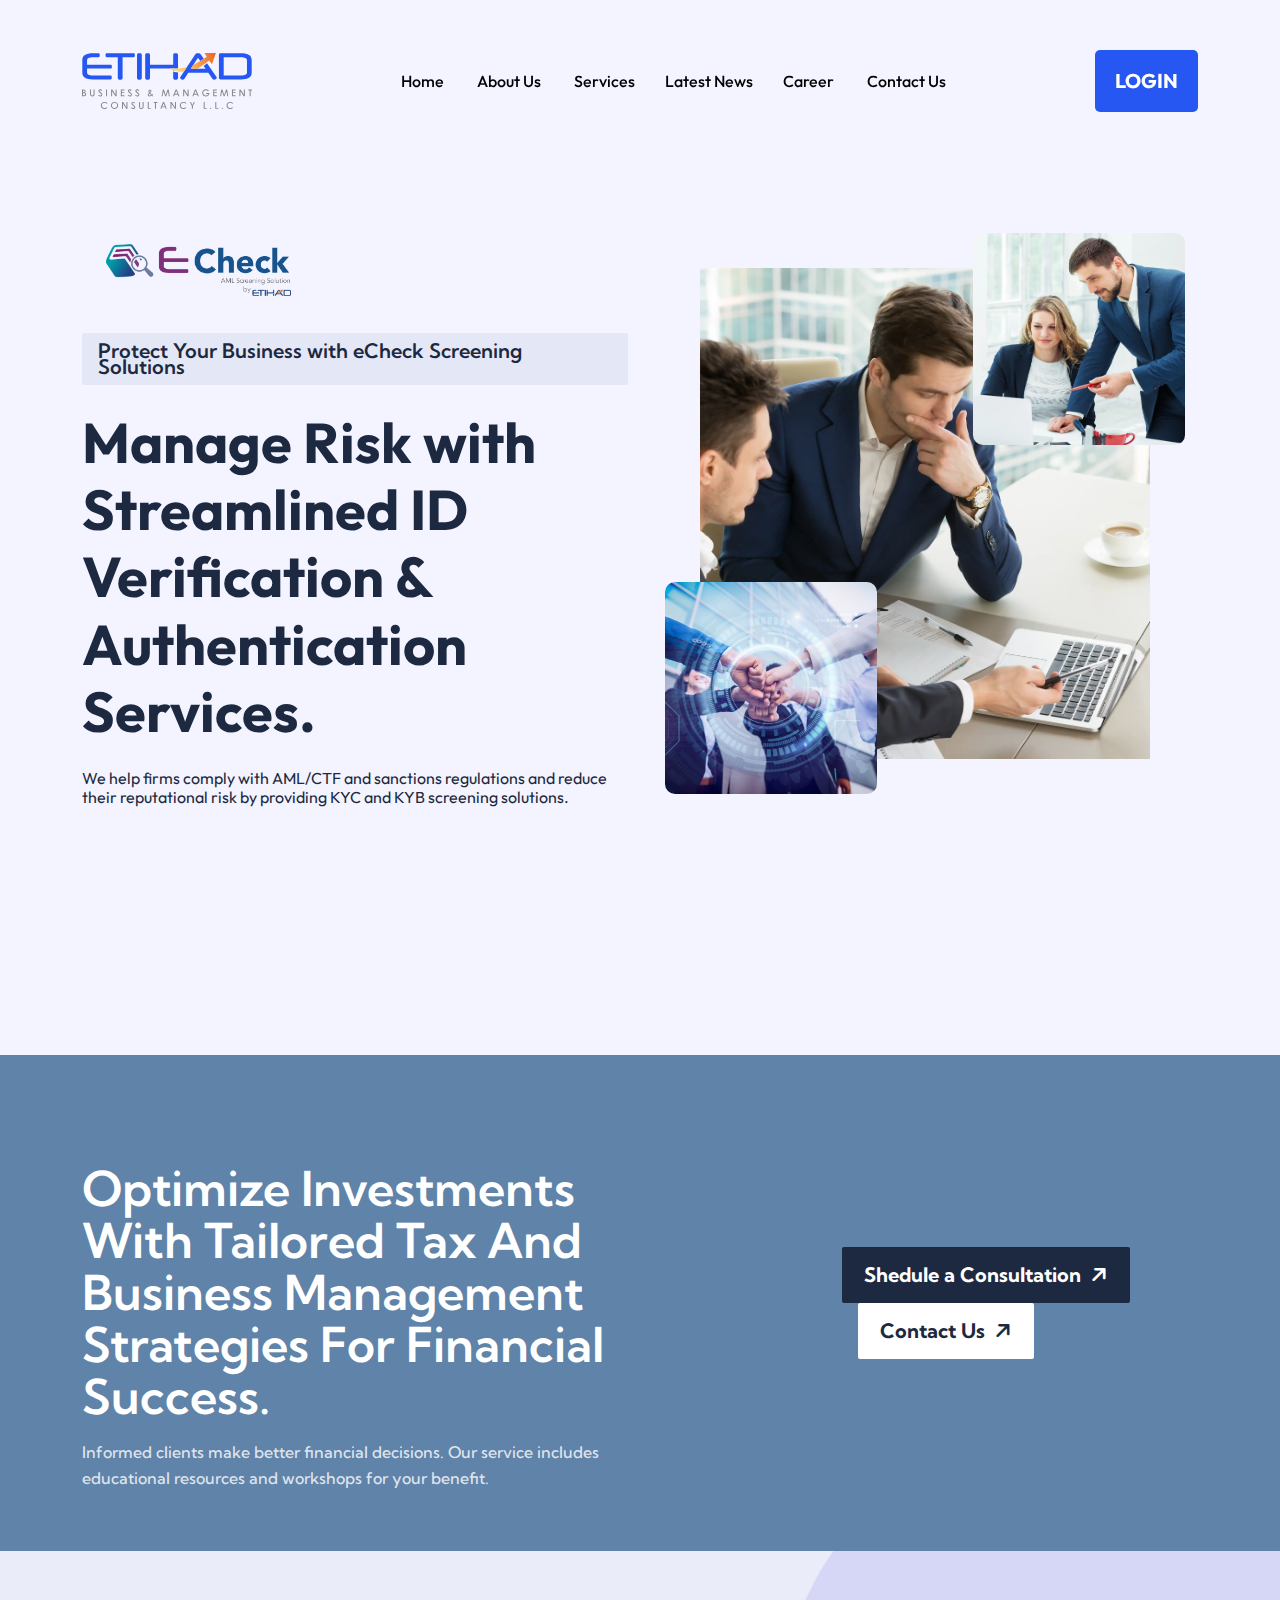
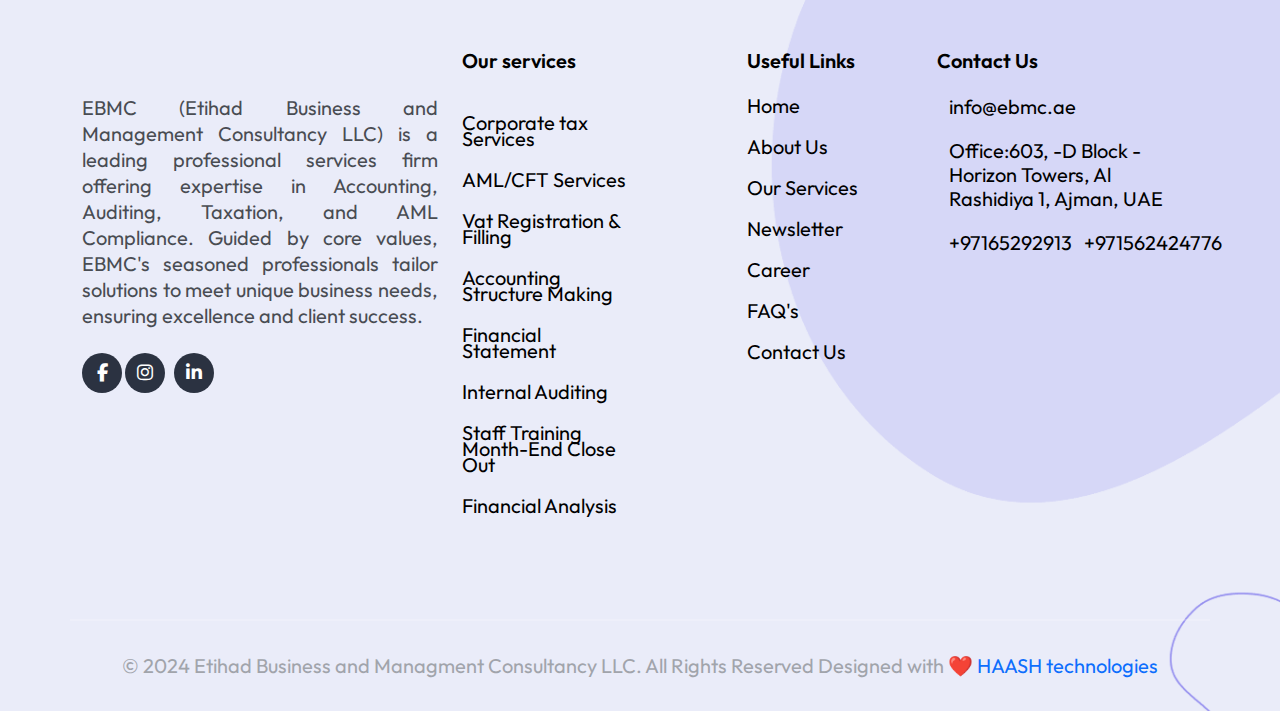
==== commit 2a0de7b7: "vggvv" ====
--- a/aml-home.html
+++ b/aml-home.html
@@ -294,7 +294,7 @@
         <div class="col-12 col-lg-6 mb-5  text-white aos-init aos-animate" data-aos="fade-in" data-aos-delay="0"
           data-aos-offset="0">
           <div class="col-md-12" style="color: black;">
-						<img class="img-fluid p-4" style="height: 100px;"pnglogo-02-01.png" alt="">
+						<img src="pnglogo-02-01.png" class="img-fluid p-4" style="height: 100px;" >
 					</div>
 
           <!-- main title -->
